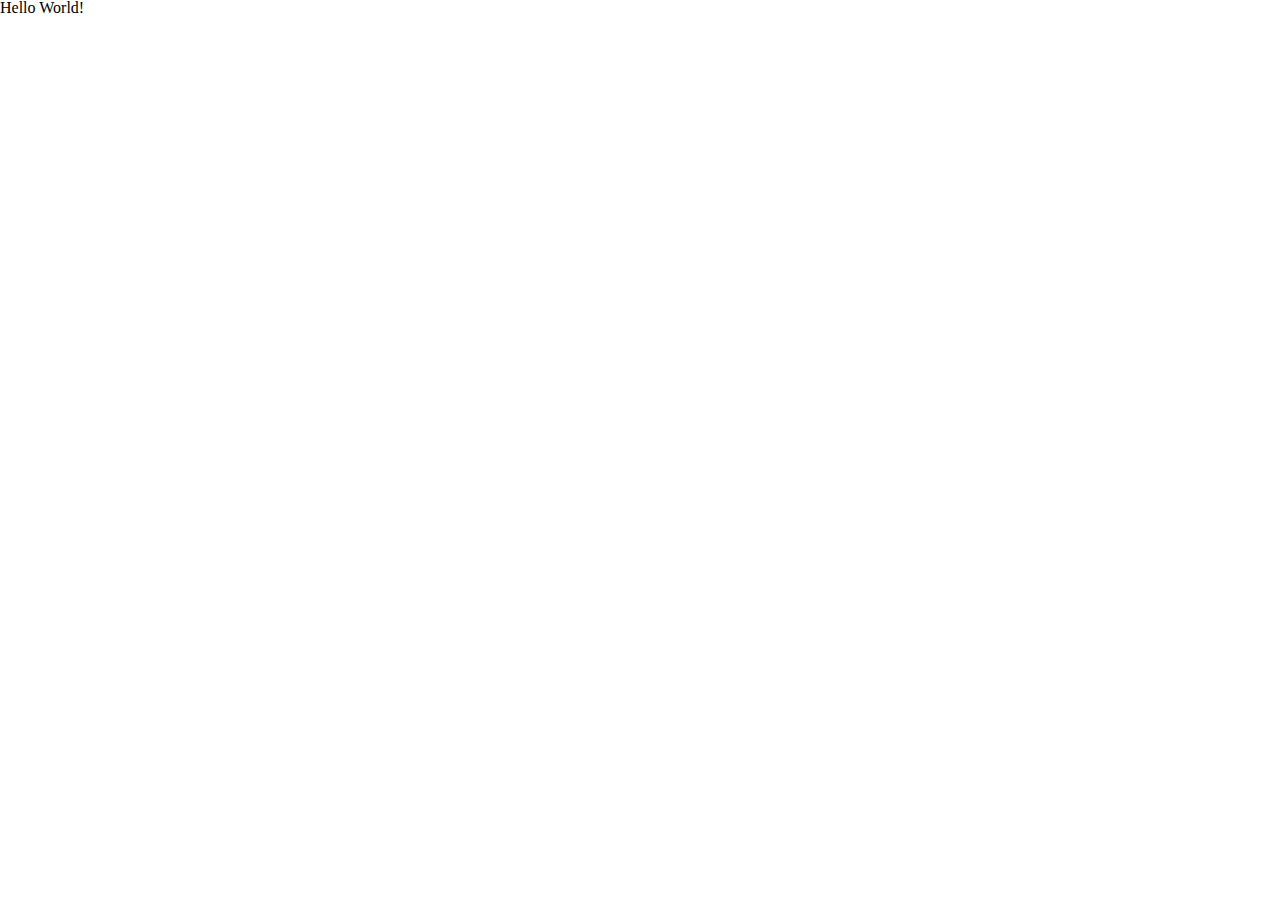
==== index.html @ d0ea8af8 "homework 3" ====
<!DOCTYPE html>
<html lang="en">
<head>
    <link rel="stylesheet" href="css/reset.css">
    <link rel="stylesheet" href="css/style.css">
    <meta charset="UTF-8">
    <meta name="viewport" content="width=device-width, initial-scale=1.0">
    <title>Document</title>
</head>
<body>
    <section>
        <h1>Hello World!</h1>
    </section>
    
</body>
</html>
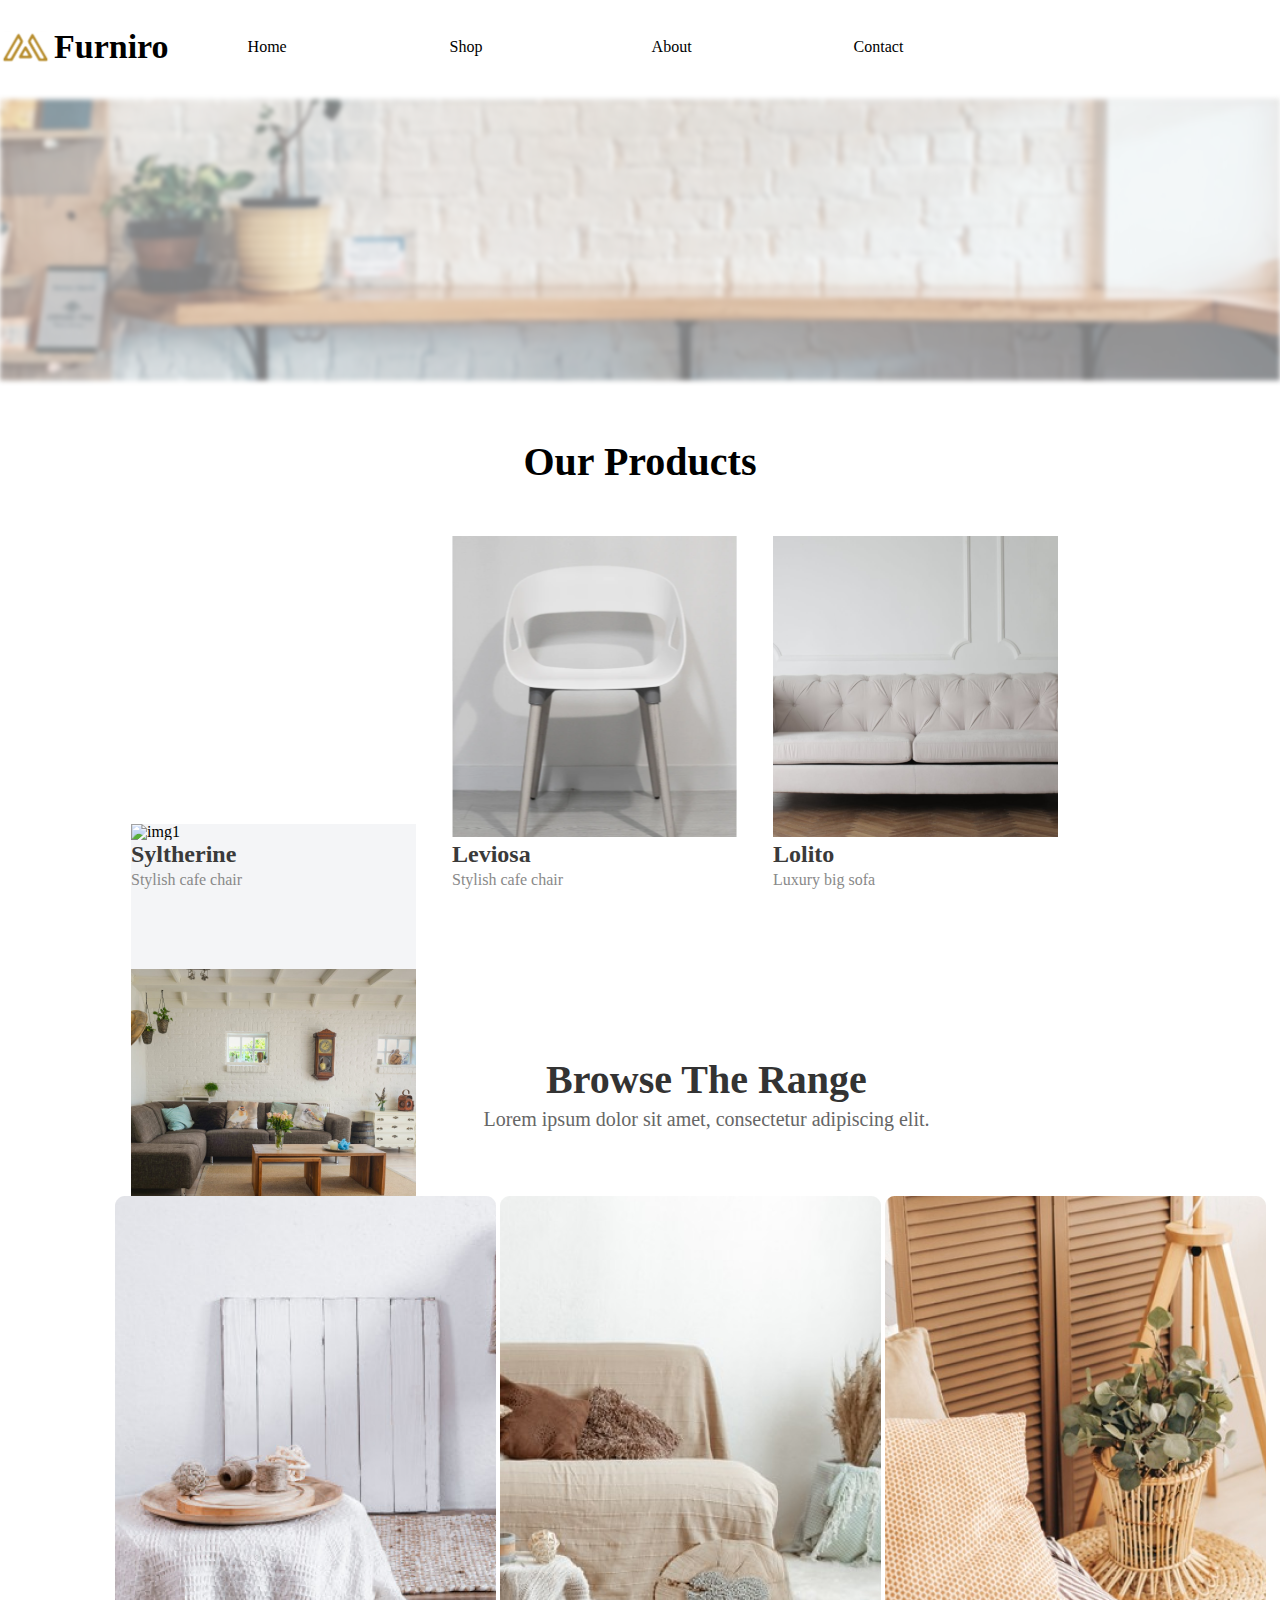
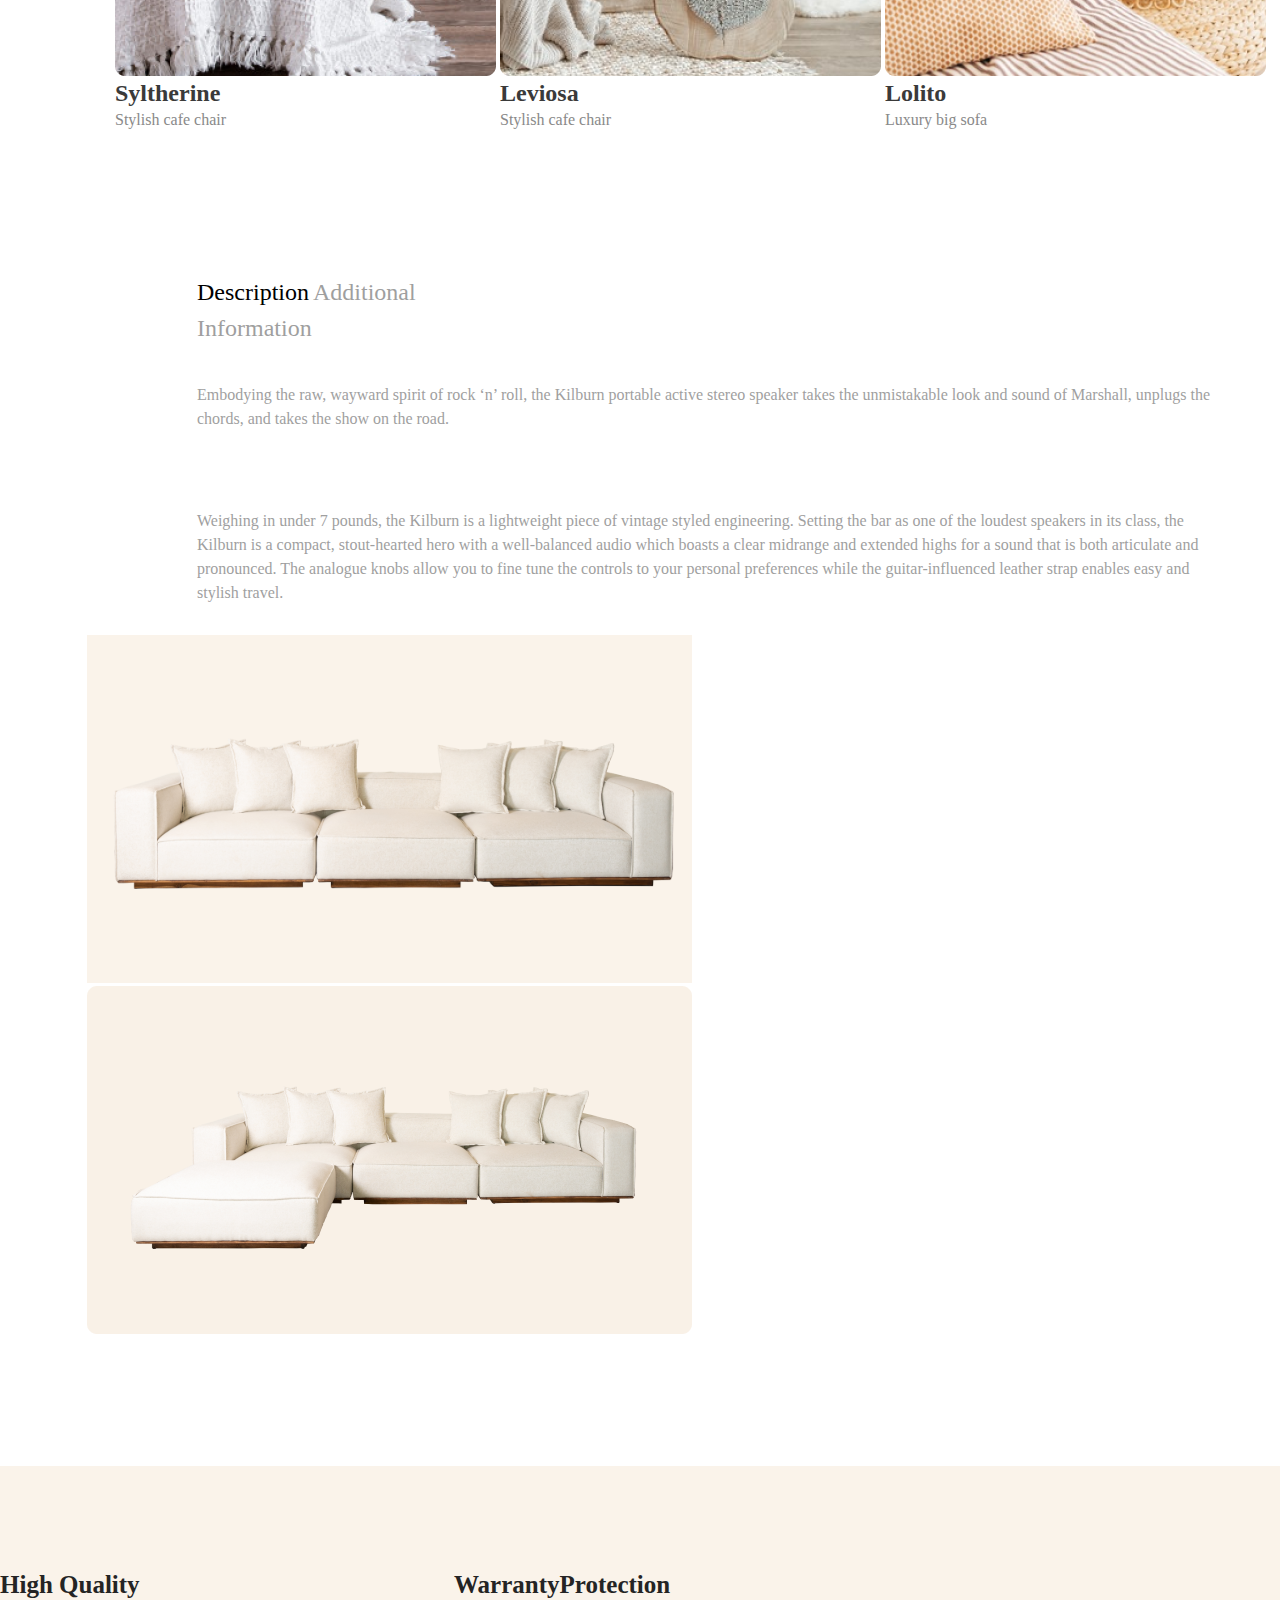
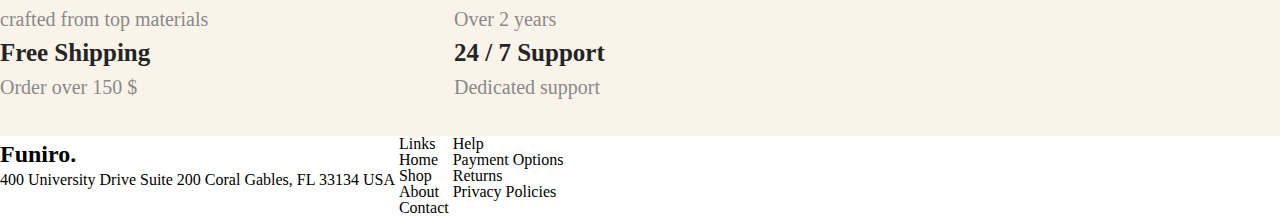
==== commit 9bf32278: "homework" ====
--- a/index.html
+++ b/index.html
@@ -1,16 +1,176 @@
 <!DOCTYPE html>
 <html lang="en">
-<head>
-    <link rel="stylesheet" href="css/reset.css">
-    <link rel="stylesheet" href="css/style.css">
-    <meta charset="UTF-8">
-    <meta name="viewport" content="width=device-width, initial-scale=1.0">
+  <head>
+    <meta charset="UTF-8" />
+    <meta name="viewport" content="width=device-width, initial-scale=1.0" />
+    <link rel="stylesheet" href="css/reset.css" />
+    <link rel="stylesheet" href="/css/style.css" />
     <title>Document</title>
-</head>
-<body>
-    <section>
-        <h1>Hello World!</h1>
-    </section>
-    
-</body>
-</html>+  </head>
+  <body>
+    <header>
+      <img src="img\Meubel House_Logos-05.svg" alt="logo" class="logo" />
+
+      <span class="name">Furniro</span>
+
+      <nav class="navigation">
+        <ul>
+          <li class="nav-a active">
+            <a href="#">Home</a>
+          </li>
+          <li class="nav-a">
+            <a href="index.html">Shop</a>
+          </li>
+          <li class="nav-a">
+            <a href="#">About</a>
+          </li>
+          <li class="nav-a">
+            <a href="contact.html">Contact</a>
+          </li>
+        </ul>
+      </nav>
+    </header>
+
+    <main>
+      <section>
+        <img src="img\Group 78.svg" alt="banner" class="img-banner" />
+      </section>
+
+      <section>
+        <p class="title1">Our Products</p>
+
+        <div class="img-container1">
+          <div class="imges">
+            <img src="img\Images.svg" alt="img1" class="photos2" />
+            <p class="sub-title">Syltherine</p>
+            <p class="description">Stylish cafe chair</p>
+          </div>
+          <!--
+          -->
+          <div class="imges">
+            <img src="img\image 2.svg" alt="img2" class="photos2" />
+            <p class="sub-title">Leviosa</p>
+            <p class="description">Stylish cafe chair</p>
+          </div>
+          <!--
+          -->
+          <div class="imges">
+            <img src="img\image 3.svg" alt="img3" class="photos2" />
+            <p class="sub-title">Lolito</p>
+            <p class="description">Luxury big sofa</p>
+          </div>
+          <!--
+          -->
+          <div class="imges">
+            <img src="img\Images4.svg" alt="img4" class="photos2" />
+            <p class="sub-title">Respira</p>
+            <p class="description">Outdoor bar table and stool</p>
+          </div>
+        </div>
+      </section>
+
+      <section>
+        <div class="img-container2">
+          <p class="title2">Browse The Range</p>
+
+          <p class="sub-title2">
+            Lorem ipsum dolor sit amet, consectetur adipiscing elit.
+          </p>
+          <div class="imges2">
+            <img src="img\Dining.png" alt="img4" class="photos3" />
+            <p class="sub-title">Syltherine</p>
+            <p class="description">Stylish cafe chair</p>
+          </div>
+          <!---->
+          <div class="imges2">
+            <img src="img\Living.png" alt="img5" class="photos3" />
+            <p class="sub-title">Leviosa</p>
+            <p class="description">Stylish cafe chair</p>
+          </div>
+          <!--
+          -->
+          <div class="imges2">
+            <img src="img\Bedroom.png" alt="img6" class="photos3" />
+            <p class="sub-title">Lolito</p>
+            <p class="description">Luxury big sofa</p>
+          </div>
+        </div>
+      </section>
+
+      <section>
+        <p class="dis-info">
+          <span class="dis">Description</span>
+          <span class="info">Additional Information</span>
+        </p>
+        <p class="more-info">
+          Embodying the raw, wayward spirit of rock ‘n’ roll, the Kilburn
+          portable active stereo speaker takes the unmistakable look and sound
+          of Marshall, unplugs the chords, and takes the show on the road.
+        </p>
+        <p class="more-info">
+          Weighing in under 7 pounds, the Kilburn is a lightweight piece of
+          vintage styled engineering. Setting the bar as one of the loudest
+          speakers in its class, the Kilburn is a compact, stout-hearted hero
+          with a well-balanced audio which boasts a clear midrange and extended
+          highs for a sound that is both articulate and pronounced. The analogue
+          knobs allow you to fine tune the controls to your personal preferences
+          while the guitar-influenced leather strap enables easy and stylish
+          travel.
+        </p>
+
+        <div class="img-container3">
+          <img src="img\Mask group.svg" class="photos4" />
+          <img src="img\Group 106.png" />
+        </div>
+      </section>
+
+      <section>
+        <div class="container4">
+          <div class="details">
+            <p class="options">High Quality</p>
+            <p class="info2">crafted from top materials</p>
+          </div>
+
+          <div class="details">
+            <p class="options">WarrantyProtection</p>
+            <p class="info2">Over 2 years</p>
+          </div>
+
+          <div class="details">
+            <p class="options">Free Shipping</p>
+            <p class="info2">Order over 150 $</p>
+          </div>
+
+          <div class="details">
+            <p class="options">24 / 7 Support</p>
+            <p class="info2">Dedicated support</p>
+          </div>
+        </div>
+      </section>
+    </main>
+
+    <footer>
+      <div class="footer-div">
+        <p class="footer-info">Funiro.</p>
+        <p class="footer-info1">
+          400 University Drive Suite 200 Coral Gables, FL 33134 USA
+        </p>
+      </div>
+
+      <ul class="footer-info2">
+        <li>Links</li>
+        <li>Home</li>
+        <li>Shop</li>
+        <li>About</li>
+        <li>Contact</li>
+      </ul>
+
+      <ul class="footer-info2">
+        <li>Help</li>
+        <li>Payment Options</li>
+        <li>Returns</li>
+        <li>Privacy Policies</li>
+      </ul>
+    </footer>
+  </body>
+</html>
--- a/css/style.css
+++ b/css/style.css
@@ -0,0 +1,396 @@
+.logo {
+  width: 50px;
+  height: 32px;
+  gap: 0px;
+  opacity: 0px;
+  vertical-align: middle;
+}
+
+.name {
+  vertical-align: middle;
+  font-family: Montserrat;
+  font-size: 34px;
+  font-weight: 700;
+  line-height: 41.45px;
+  text-align: left;
+}
+
+.navigation {
+  display: inline-block;
+  vertical-align: middle;
+}
+
+.nav-a {
+  display: inline-block;
+  margin: 35px 75px;
+  width: 48px;
+  height: 24px;
+  top: 38px;
+  left: 308px;
+  gap: 0px;
+  opacity: 0px;
+  font-family: Poppins;
+  font-size: 16px;
+  font-weight: 500;
+  line-height: 24px;
+  text-align: left;
+}
+
+a {
+  color: #000000;
+}
+
+.img-banner {
+  width: 100%;
+}
+
+.title1 {
+  font-family: Poppins;
+  font-size: 40px;
+  font-weight: 700;
+  line-height: 48px;
+  text-align: center;
+  margin-top: 49px;
+  margin-bottom: 50px;
+}
+
+.img-container1 {
+  width: 100%;
+  height: 446px;
+  max-width: auto;
+  margin-bottom: 74px;
+  padding-left: 99px;
+  padding-right: 105px;
+}
+.imges {
+  display: inline-block;
+  background-color: #f4f5f7;
+  width: 285px;
+  height: 145px;
+  top: 301px;
+  gap: 0px;
+  opacity: 0px;
+  margin-left: 32px;
+}
+
+.img-container2 {
+  width: 1183px;
+  height: 685px;
+  top: 1100px;
+  left: 115px;
+  gap: 0px;
+  opacity: 0px;
+  margin-right: 142px;
+
+  margin-bottom: 133px;
+  margin-left: 115px;
+}
+
+.sub-title {
+  font-family: Poppins;
+  font-size: 24px;
+  font-weight: 600;
+  line-height: 28.8px;
+  text-align: left;
+  color: #3a3a3a;
+}
+
+.description {
+  font-family: Poppins;
+  font-size: 16px;
+  font-weight: 500;
+  line-height: 24px;
+  text-align: left;
+  color: #898989;
+}
+
+.photos2 {
+  width: 285px;
+  height: 301px;
+  gap: 0px;
+  opacity: 0px;
+}
+
+.title2 {
+  font-family: Poppins;
+  font-size: 40px;
+  font-weight: 700;
+  line-height: 48px;
+  text-align: center;
+  color: #333333;
+}
+
+.photos3 {
+  margin-right: 20px;
+}
+
+.sub-title2 {
+  font-family: Poppins;
+  font-size: 20px;
+  font-weight: 400;
+  line-height: 30px;
+  text-align: center;
+  color: #666666;
+  margin-bottom: 62.29px;
+}
+
+.imges2 {
+  display: inline-block;
+  width: 381px;
+  height: 480px;
+  top: 1239px;
+  left: 115px;
+  gap: 0px;
+  opacity: 0px;
+}
+.dis-info {
+  margin-right: 781px;
+  margin-bottom: 37px;
+  margin-left: 197px;
+}
+
+.dis {
+  width: 137px;
+  height: 36px;
+  top: 1918px;
+  left: 197px;
+  gap: 0px;
+  opacity: 0px;
+  font-family: Poppins;
+  font-size: 24px;
+  font-weight: 500;
+  line-height: 36px;
+  text-align: left;
+  color: #000000;
+}
+
+.info {
+  width: 269px;
+  height: 36px;
+  top: 1918px;
+  left: 390px;
+  gap: 0px;
+  opacity: 0px;
+  font-family: Poppins;
+  font-size: 24px;
+  font-weight: 400;
+  line-height: 36px;
+  text-align: left;
+  color: #9f9f9f;
+}
+
+.more-info {
+  width: 1026px;
+  height: 96px;
+  top: 2069px;
+  left: 194px;
+  gap: 0px;
+  opacity: 0px;
+  font-family: Poppins;
+  font-size: 16px;
+  font-weight: 400;
+  line-height: 24px;
+  text-align: justified;
+  color: #9f9f9f;
+  margin-right: 781px;
+  margin-bottom: 30px;
+  margin-left: 197px;
+}
+
+.img-container3 {
+  margin-left: 87px;
+  margin-right: 114px;
+  margin-bottom: 129px;
+}
+
+.photos4 {
+  background-color: #faf3ea;
+  margin-right: 29px;
+}
+
+.container4 {
+  width: 100%;
+  height: 270px;
+  top: 2699px;
+  padding: 100px 0px 100px 0px;
+  background-color: #faf3ea;
+  margin-top: 60px;
+}
+
+.details {
+  display: inline-block;
+  width: 450px;
+}
+
+.options {
+  width: 170px;
+  height: 38px;
+  font-family: Poppins;
+  font-size: 25px;
+  font-weight: 600;
+  line-height: 37.5px;
+  text-align: left;
+  color: #242424;
+}
+
+.info2 {
+  width: 267px;
+  height: 30px;
+  gap: 0px;
+  opacity: 0px;
+  font-family: Poppins;
+  font-size: 20px;
+  font-weight: 500;
+  line-height: 30px;
+  text-align: left;
+  color: #898989;
+}
+
+.footer-info {
+  display: inline-block;
+  vertical-align: text-top;
+  width: 85px;
+  height: 36px;
+  top: 48px;
+  left: 100px;
+  gap: 0px;
+  opacity: 0px;
+  font-family: Poppins;
+  font-size: 24px;
+  font-weight: 700;
+  line-height: 36px;
+  text-align: left;
+  color: #000000;
+}
+
+.right {
+  width: 680px;
+  height: 374px;
+  top: 751px;
+  left: 686px;
+  gap: 0px;
+  opacity: 0px;
+}
+
+.map {
+  width: 100%;
+  height: 100%;
+}
+
+.title3 {
+  width: 375px;
+  height: 54px;
+  top: 514px;
+  left: 533px;
+  gap: 0px;
+  opacity: 0px;
+  font-family: Poppins;
+  font-size: 36px;
+  font-weight: 600;
+  line-height: 54px;
+
+  margin-left: 533px;
+}
+
+.info3 {
+  width: 644px;
+  height: 48px;
+  color: #9f9f9f;
+  margin-left: 398px;
+  margin-bottom: 128px;
+  margin-top: 7px;
+}
+
+.contact {
+  display: inline-block;
+  width: 680px;
+  height: 374px;
+  top: 751px;
+  left: 686px;
+  gap: 0px;
+  opacity: 0px;
+  vertical-align: middle;
+}
+
+.contact :left {
+  width: 502px;
+  height: 537px;
+  top: 705px;
+  left: 82px;
+  gap: 0px;
+  opacity: 0px;
+}
+
+.name1 {
+  width: 105px;
+  height: 36px;
+  top: 799px;
+  left: 82px;
+  gap: 0px;
+  opacity: 0px;
+  font-family: Poppins;
+  font-size: 24px;
+  font-weight: 500;
+  line-height: 36px;
+  text-align: left;
+  color: #000000;
+}
+
+.detail2 {
+  width: 212px;
+  height: 72px;
+  top: 807px;
+  left: 217px;
+  gap: 0px;
+  opacity: 0px;
+  font-family: Poppins;
+  font-size: 16px;
+  font-weight: 400;
+  line-height: 24px;
+  text-align: left;
+  color: #000000;
+}
+
+.title5 {
+  width: 632px;
+  height: 45px;
+  top: 1262px;
+  left: 88px;
+  gap: 0px;
+  opacity: 0px;
+  font-family: Poppins;
+  font-size: 30px;
+  font-weight: 500;
+  line-height: 45px;
+  text-align: left;
+  color: #000000;
+}
+
+.info6 {
+  margin-top: 137px;
+  margin-left: 88px;
+}
+.info4 {
+  width: 817px;
+  height: 115px;
+  top: 1319px;
+  left: 88px;
+  gap: 0px;
+  opacity: 0px;
+  font-family: Poppins;
+  font-size: 15px;
+  font-weight: 400;
+  line-height: 22.5px;
+  text-align: justified;
+  color: #9f9f9f;
+}
+
+.footer-div {
+  display: inline-block;
+  vertical-align: top;
+}
+
+.footer-info2 {
+  display: inline-block;
+  vertical-align: top;
+}
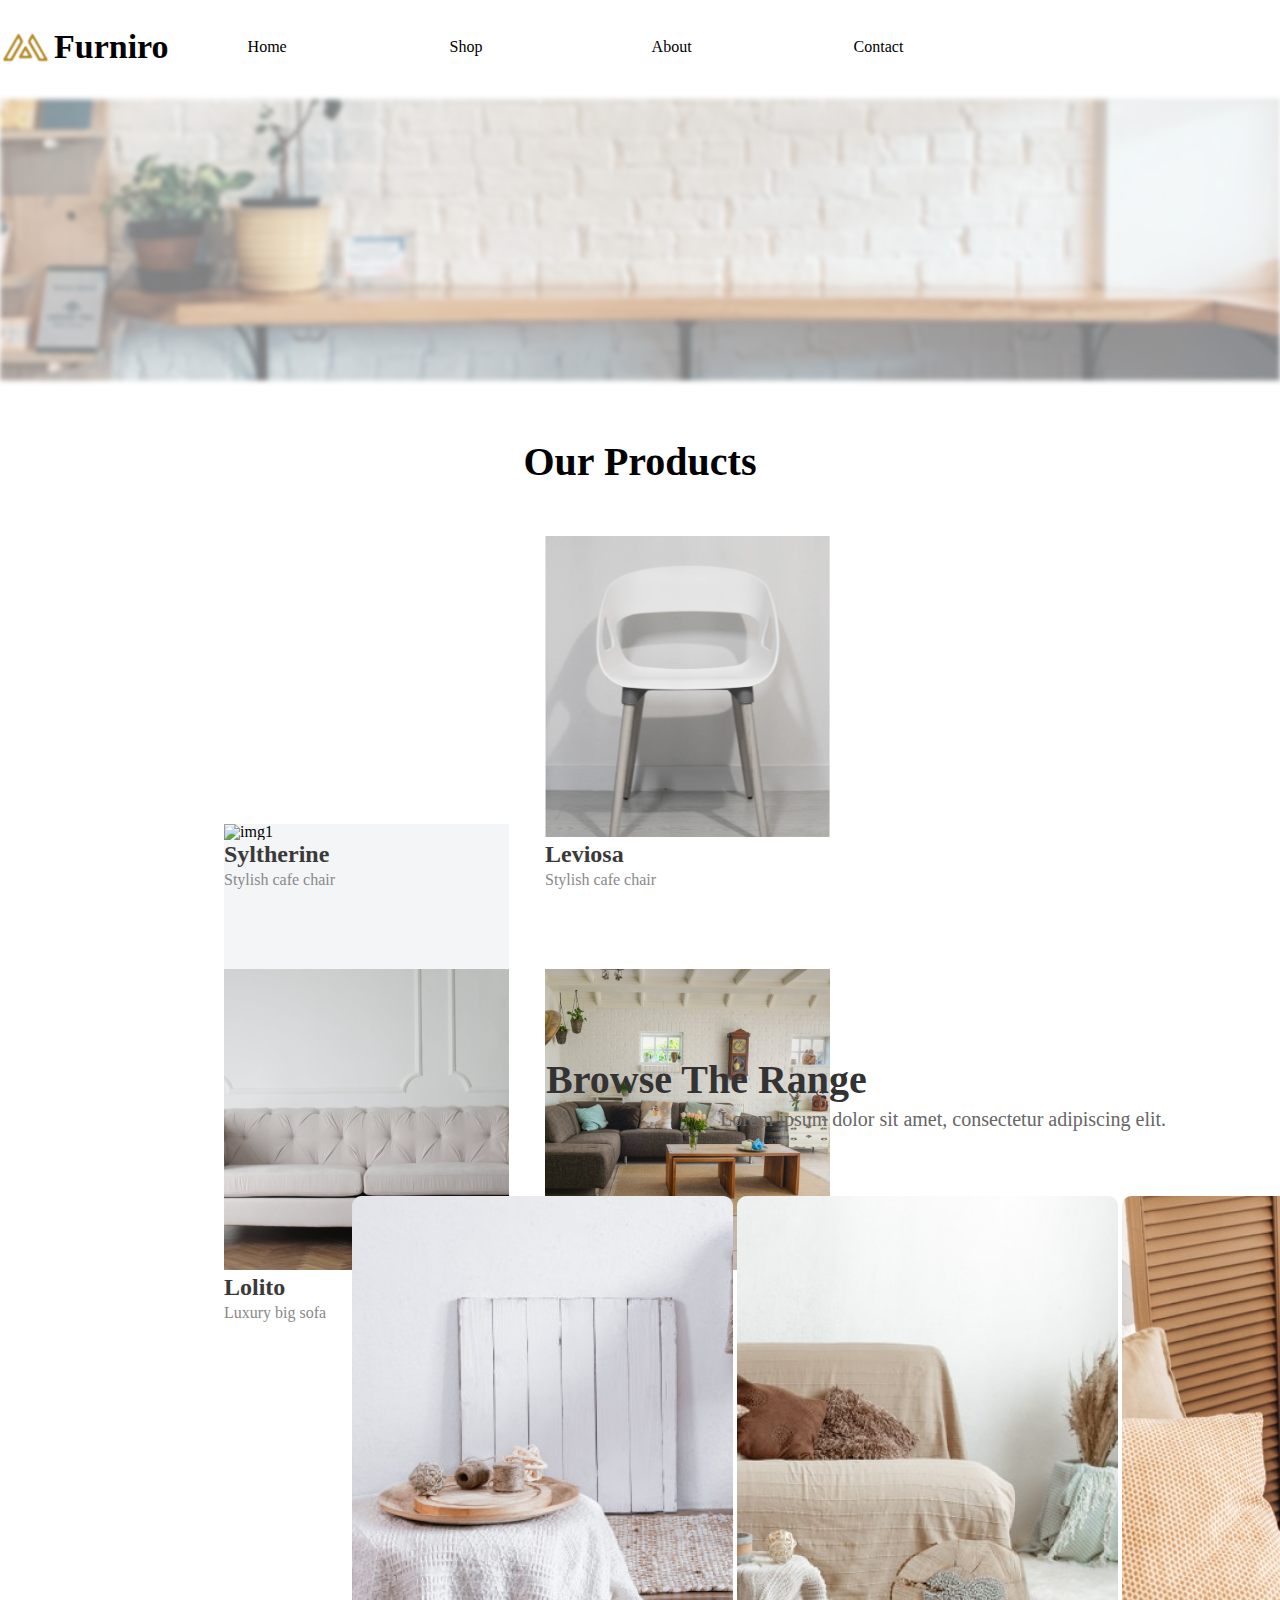
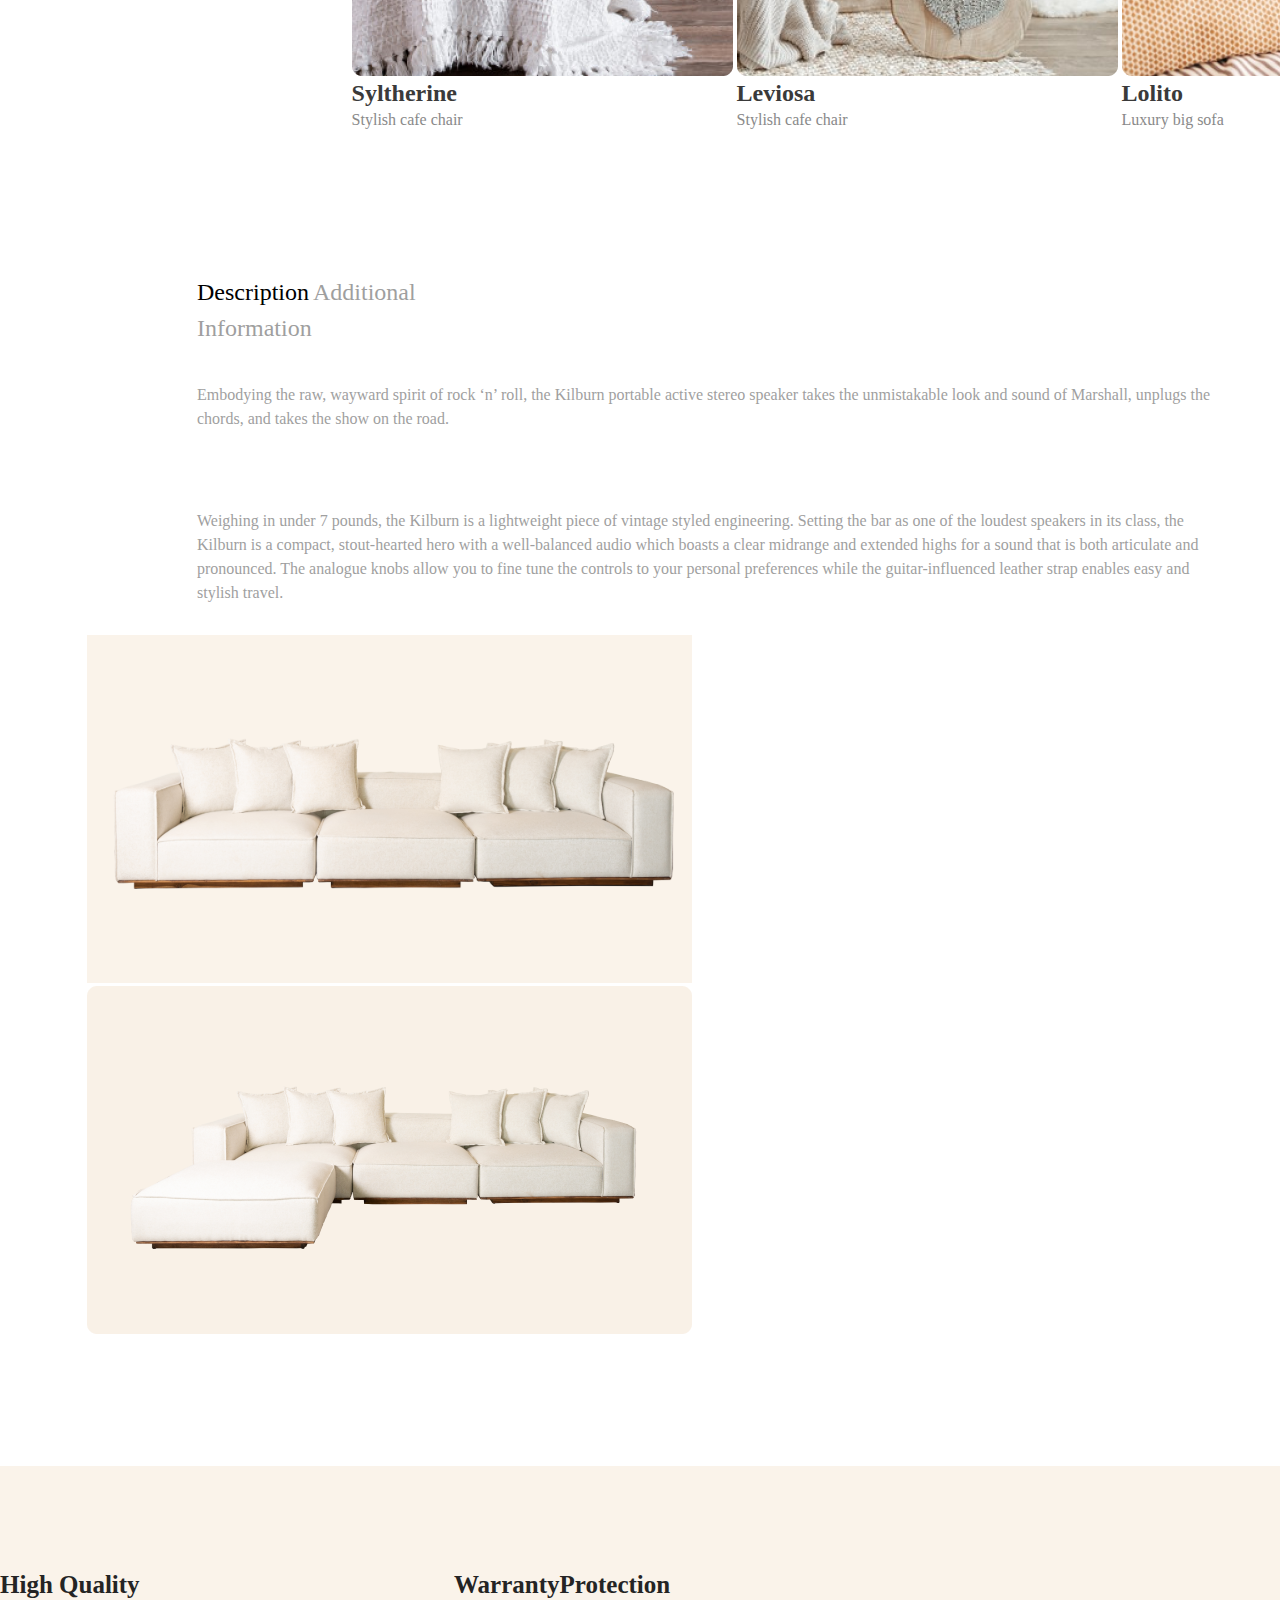
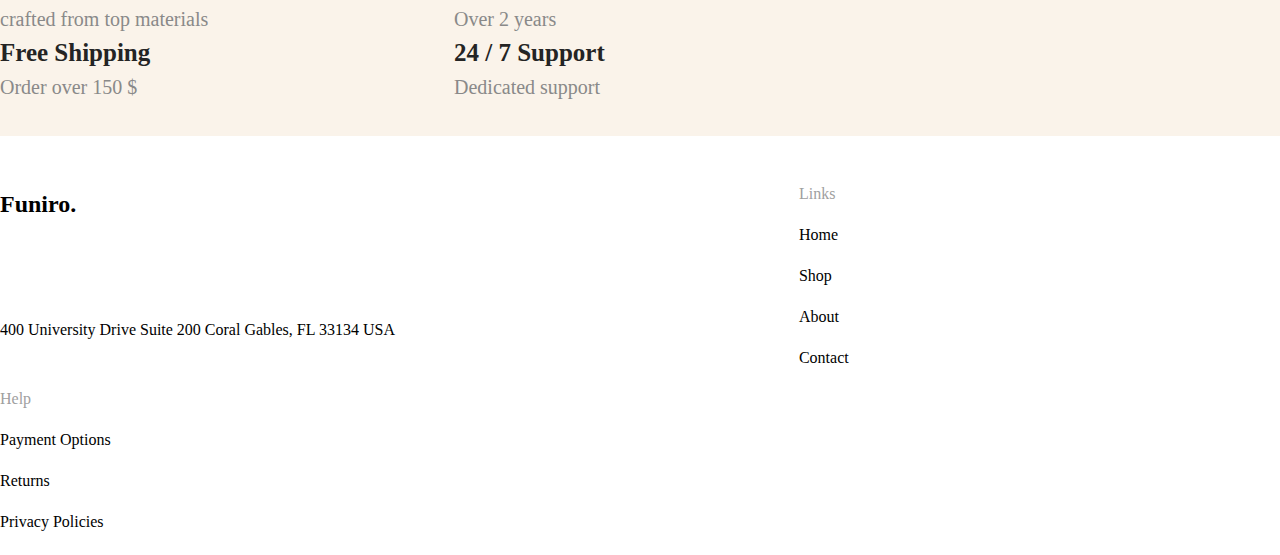
==== commit 49c56a72: "2nd mandatory homework" ====
--- a/index.html
+++ b/index.html
@@ -158,18 +158,18 @@
       </div>
 
       <ul class="footer-info2">
-        <li>Links</li>
-        <li>Home</li>
-        <li>Shop</li>
-        <li>About</li>
-        <li>Contact</li>
+        <li class="list active">Links</li>
+        <li class="list">Home</li>
+        <li class="list">Shop</li>
+        <li class="list">About</li>
+        <li class="list">Contact</li>
       </ul>
 
       <ul class="footer-info2">
-        <li>Help</li>
-        <li>Payment Options</li>
-        <li>Returns</li>
-        <li>Privacy Policies</li>
+        <li class="list active">Help</li>
+        <li class="list">Payment Options</li>
+        <li class="list">Returns</li>
+        <li class="list">Privacy Policies</li>
       </ul>
     </footer>
   </body>
--- a/css/style.css
+++ b/css/style.css
@@ -1,14 +1,11 @@
 .logo {
   width: 50px;
   height: 32px;
-  gap: 0px;
-  opacity: 0px;
   vertical-align: middle;
 }
 
 .name {
   vertical-align: middle;
-  font-family: Montserrat;
   font-size: 34px;
   font-weight: 700;
   line-height: 41.45px;
@@ -27,9 +24,6 @@
   height: 24px;
   top: 38px;
   left: 308px;
-  gap: 0px;
-  opacity: 0px;
-  font-family: Poppins;
   font-size: 16px;
   font-weight: 500;
   line-height: 24px;
@@ -45,7 +39,6 @@
 }
 
 .title1 {
-  font-family: Poppins;
   font-size: 40px;
   font-weight: 700;
   line-height: 48px;
@@ -55,12 +48,12 @@
 }
 
 .img-container1 {
-  width: 100%;
+  width: auto;
   height: 446px;
-  max-width: auto;
   margin-bottom: 74px;
-  padding-left: 99px;
-  padding-right: 105px;
+  padding-left: 15%;
+  padding-right: 15%;
+
 }
 .imges {
   display: inline-block;
@@ -68,9 +61,8 @@
   width: 285px;
   height: 145px;
   top: 301px;
-  gap: 0px;
-  opacity: 0px;
   margin-left: 32px;
+ 
 }
 
 .img-container2 {
@@ -78,25 +70,22 @@
   height: 685px;
   top: 1100px;
   left: 115px;
-  gap: 0px;
-  opacity: 0px;
   margin-right: 142px;
-
   margin-bottom: 133px;
   margin-left: 115px;
+  
 }
 
 .sub-title {
-  font-family: Poppins;
   font-size: 24px;
   font-weight: 600;
   line-height: 28.8px;
   text-align: left;
   color: #3a3a3a;
+  
 }
 
 .description {
-  font-family: Poppins;
   font-size: 16px;
   font-weight: 500;
   line-height: 24px;
@@ -107,31 +96,31 @@
 .photos2 {
   width: 285px;
   height: 301px;
-  gap: 0px;
-  opacity: 0px;
 }
 
 .title2 {
-  font-family: Poppins;
   font-size: 40px;
   font-weight: 700;
   line-height: 48px;
   text-align: center;
   color: #333333;
-}
+  
+}
+
+
 
 .photos3 {
   margin-right: 20px;
 }
 
 .sub-title2 {
-  font-family: Poppins;
   font-size: 20px;
   font-weight: 400;
   line-height: 30px;
   text-align: center;
   color: #666666;
   margin-bottom: 62.29px;
+  padding-left: 40%;
 }
 
 .imges2 {
@@ -140,8 +129,7 @@
   height: 480px;
   top: 1239px;
   left: 115px;
-  gap: 0px;
-  opacity: 0px;
+  padding-left: 20%;
 }
 .dis-info {
   margin-right: 781px;
@@ -154,9 +142,6 @@
   height: 36px;
   top: 1918px;
   left: 197px;
-  gap: 0px;
-  opacity: 0px;
-  font-family: Poppins;
   font-size: 24px;
   font-weight: 500;
   line-height: 36px;
@@ -169,9 +154,6 @@
   height: 36px;
   top: 1918px;
   left: 390px;
-  gap: 0px;
-  opacity: 0px;
-  font-family: Poppins;
   font-size: 24px;
   font-weight: 400;
   line-height: 36px;
@@ -184,9 +166,6 @@
   height: 96px;
   top: 2069px;
   left: 194px;
-  gap: 0px;
-  opacity: 0px;
-  font-family: Poppins;
   font-size: 16px;
   font-weight: 400;
   line-height: 24px;
@@ -225,7 +204,6 @@
 .options {
   width: 170px;
   height: 38px;
-  font-family: Poppins;
   font-size: 25px;
   font-weight: 600;
   line-height: 37.5px;
@@ -236,9 +214,6 @@
 .info2 {
   width: 267px;
   height: 30px;
-  gap: 0px;
-  opacity: 0px;
-  font-family: Poppins;
   font-size: 20px;
   font-weight: 500;
   line-height: 30px;
@@ -253,9 +228,6 @@
   height: 36px;
   top: 48px;
   left: 100px;
-  gap: 0px;
-  opacity: 0px;
-  font-family: Poppins;
   font-size: 24px;
   font-weight: 700;
   line-height: 36px;
@@ -268,8 +240,6 @@
   height: 374px;
   top: 751px;
   left: 686px;
-  gap: 0px;
-  opacity: 0px;
 }
 
 .map {
@@ -282,9 +252,6 @@
   height: 54px;
   top: 514px;
   left: 533px;
-  gap: 0px;
-  opacity: 0px;
-  font-family: Poppins;
   font-size: 36px;
   font-weight: 600;
   line-height: 54px;
@@ -296,9 +263,9 @@
   width: 644px;
   height: 48px;
   color: #9f9f9f;
-  margin-left: 398px;
-  margin-bottom: 128px;
-  margin-top: 7px;
+  transform:translate(50%);
+  margin-bottom: 50px;
+
 }
 
 .contact {
@@ -307,8 +274,6 @@
   height: 374px;
   top: 751px;
   left: 686px;
-  gap: 0px;
-  opacity: 0px;
   vertical-align: middle;
 }
 
@@ -317,8 +282,6 @@
   height: 537px;
   top: 705px;
   left: 82px;
-  gap: 0px;
-  opacity: 0px;
 }
 
 .name1 {
@@ -326,9 +289,6 @@
   height: 36px;
   top: 799px;
   left: 82px;
-  gap: 0px;
-  opacity: 0px;
-  font-family: Poppins;
   font-size: 24px;
   font-weight: 500;
   line-height: 36px;
@@ -341,9 +301,6 @@
   height: 72px;
   top: 807px;
   left: 217px;
-  gap: 0px;
-  opacity: 0px;
-  font-family: Poppins;
   font-size: 16px;
   font-weight: 400;
   line-height: 24px;
@@ -356,9 +313,6 @@
   height: 45px;
   top: 1262px;
   left: 88px;
-  gap: 0px;
-  opacity: 0px;
-  font-family: Poppins;
   font-size: 30px;
   font-weight: 500;
   line-height: 45px;
@@ -375,9 +329,6 @@
   height: 115px;
   top: 1319px;
   left: 88px;
-  gap: 0px;
-  opacity: 0px;
-  font-family: Poppins;
   font-size: 15px;
   font-weight: 400;
   line-height: 22.5px;
@@ -388,9 +339,31 @@
 .footer-div {
   display: inline-block;
   vertical-align: top;
+  margin-right: 400px;
 }
 
 .footer-info2 {
   display: inline-block;
   vertical-align: top;
-}
+  margin-right: 200px;
+  
+}
+
+footer{
+
+  height: 300px;
+  width: 100%;
+  margin-top: 50px;
+}
+
+.footer-info1{
+  margin-top: 100px;
+}
+
+.list{
+  margin-bottom: 25px;
+}
+
+.list.active{
+  color: #9f9f9f;
+}